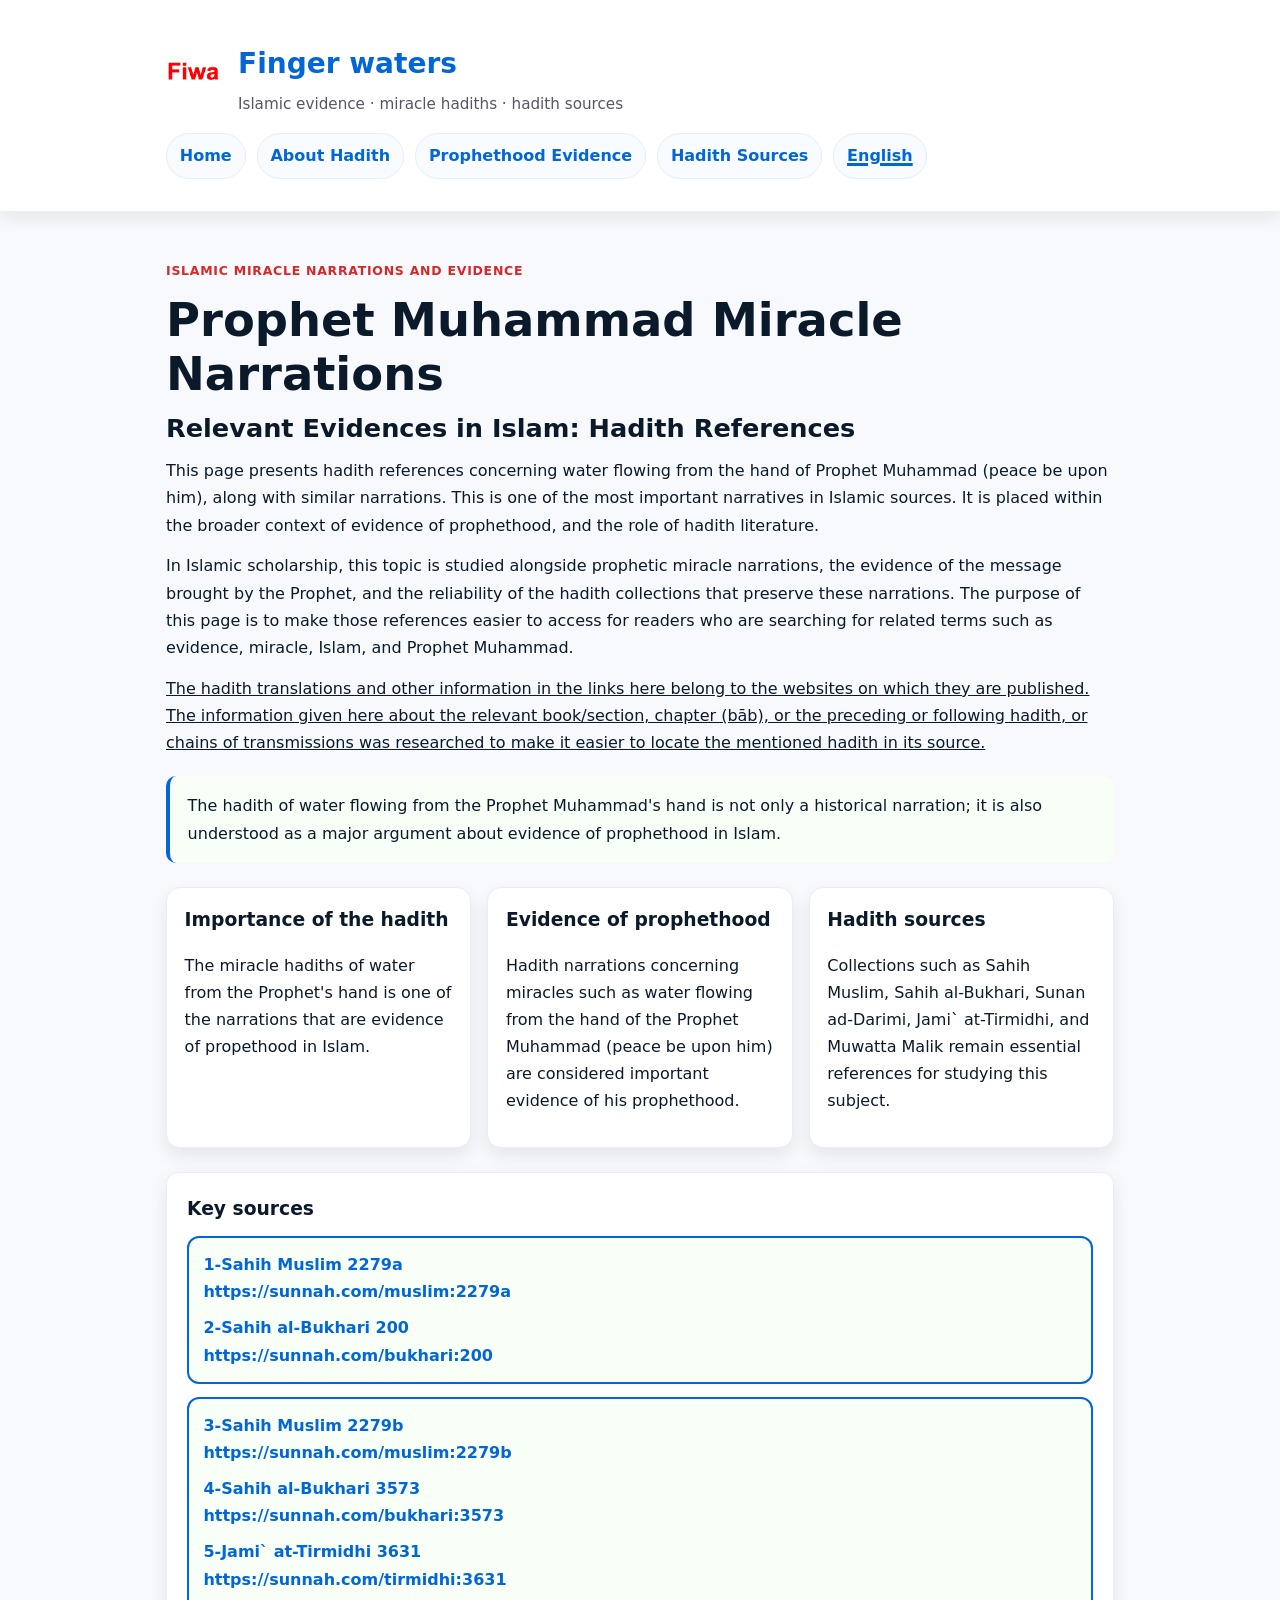
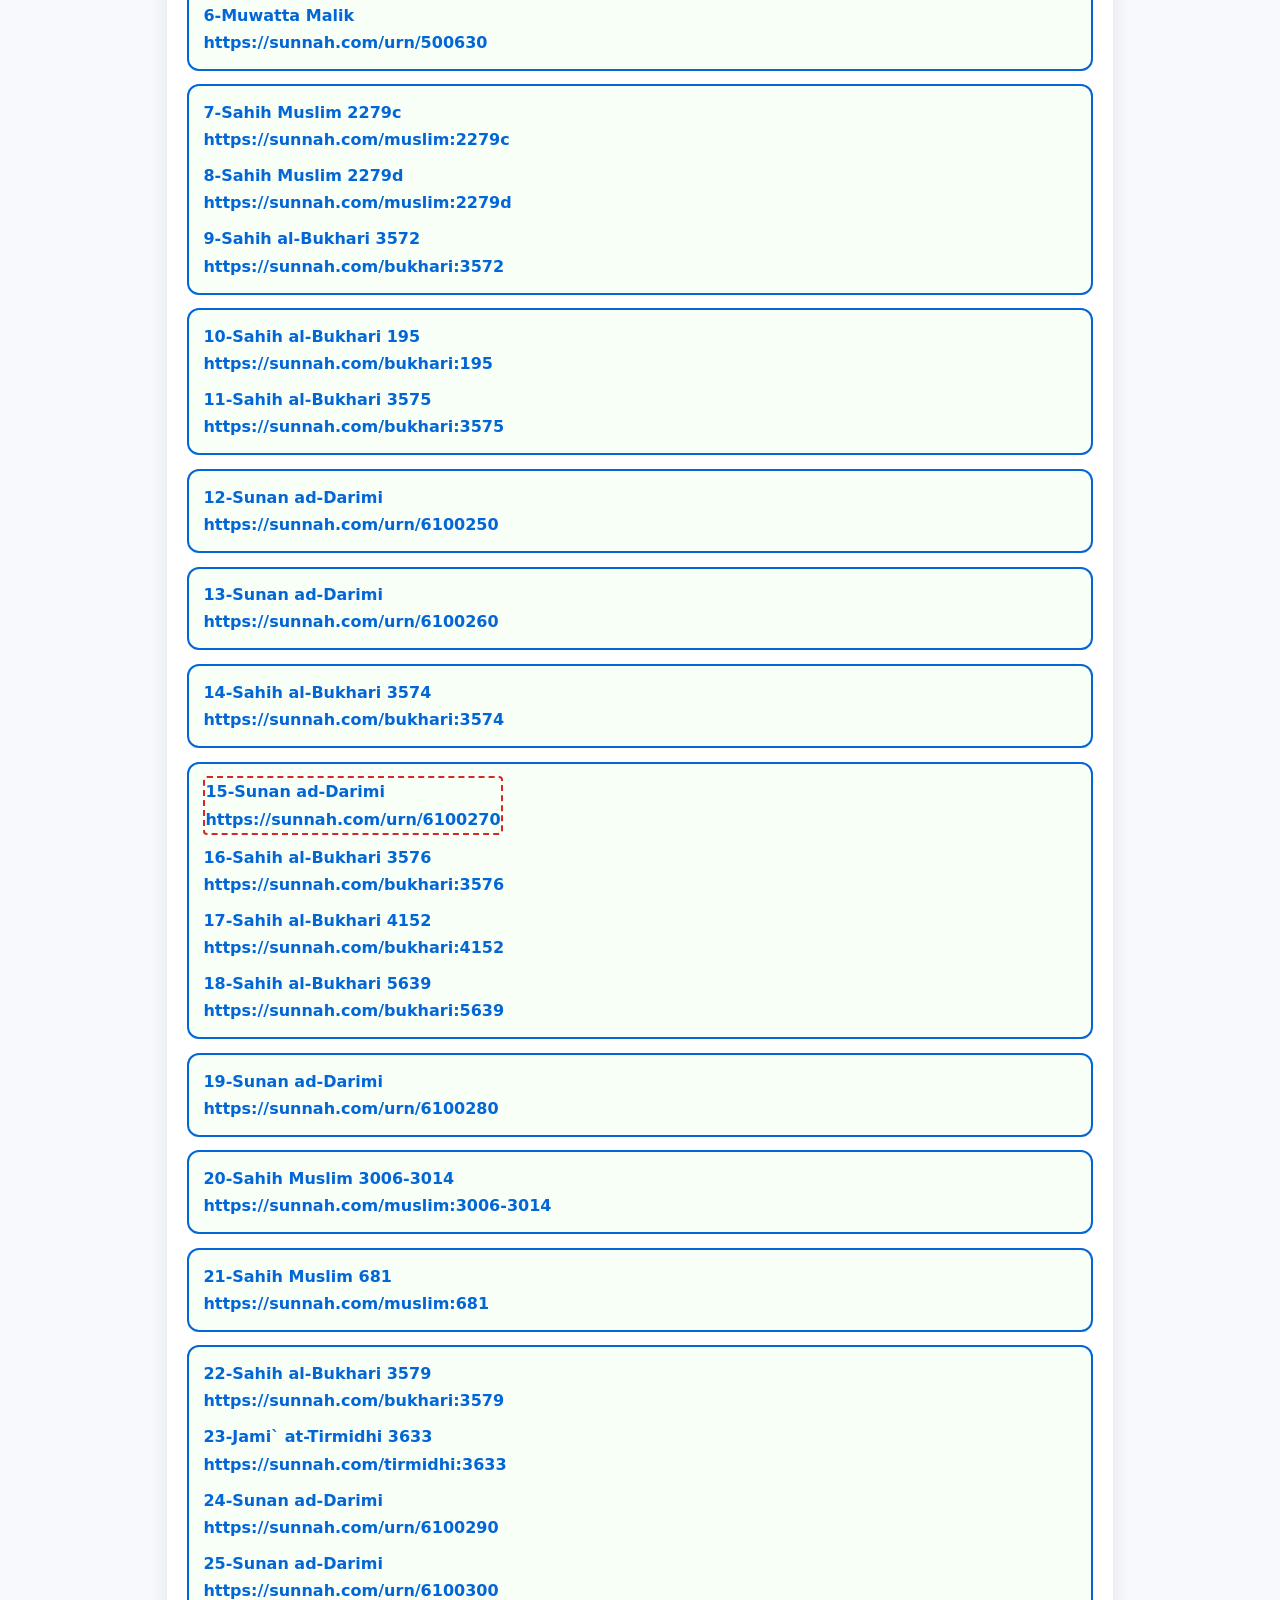
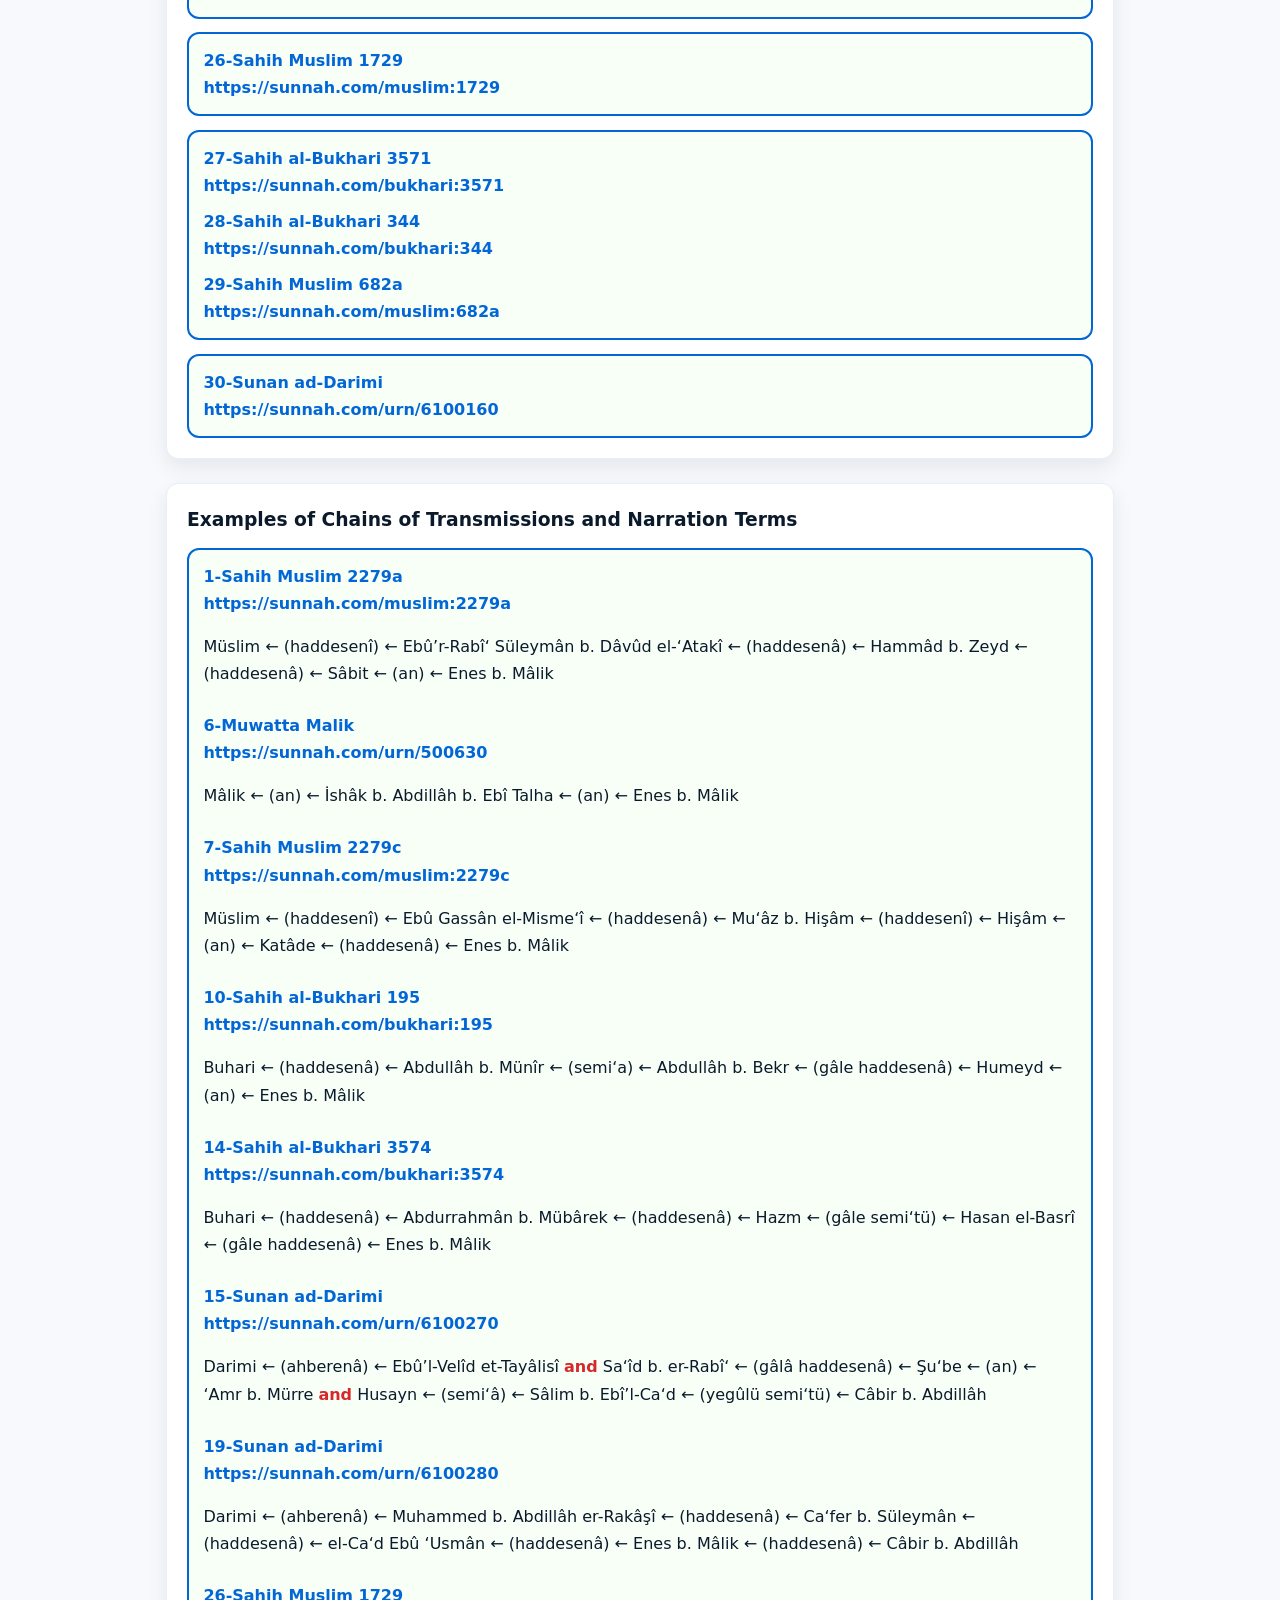
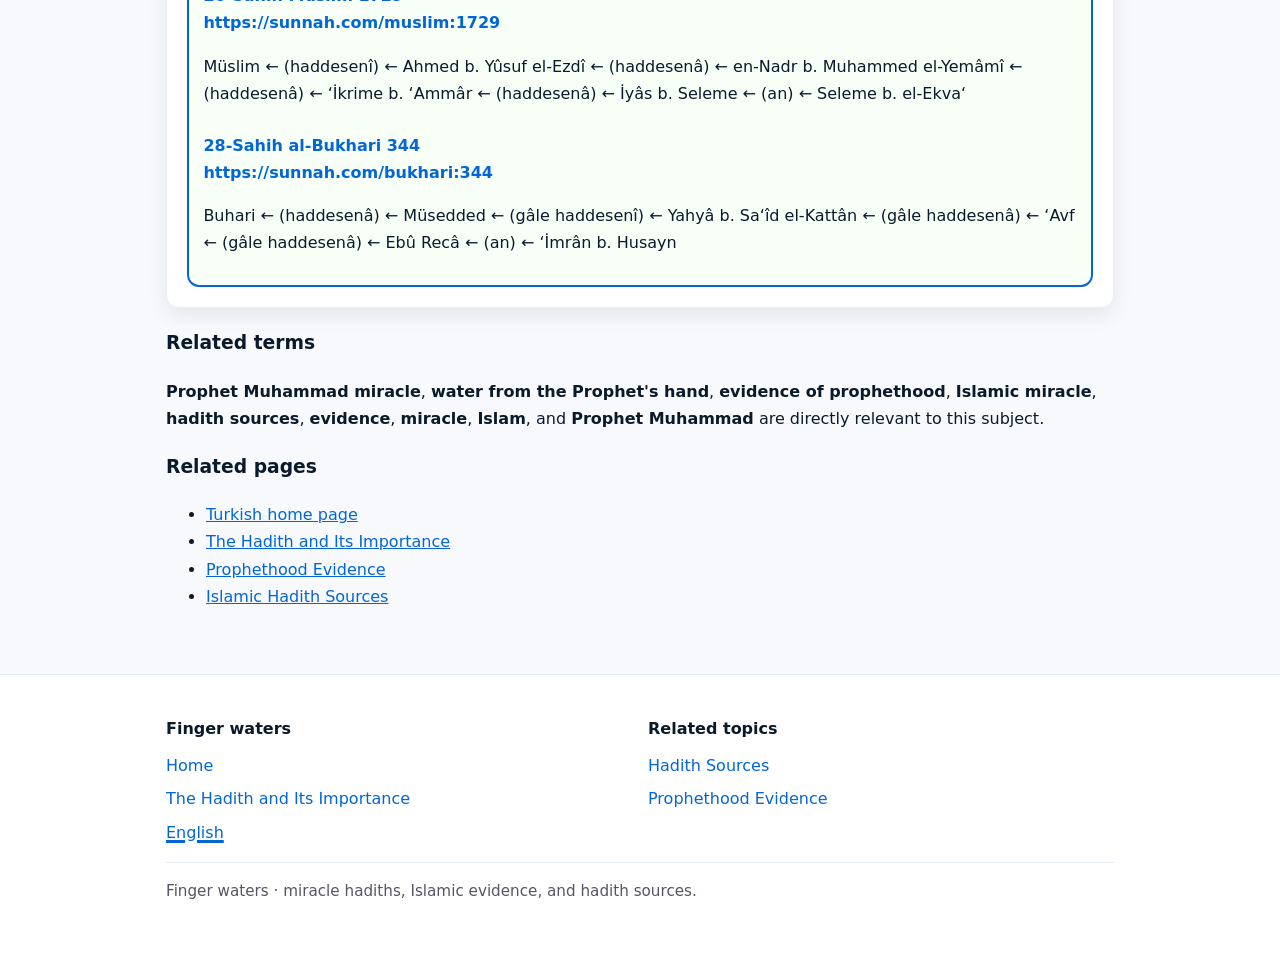
==== english.html @ 540ea3ed "Update Update" ====
<!doctype html>
<html lang="en">
  <head>
    <meta charset="utf-8" />
    <meta name="viewport" content="width=device-width, initial-scale=1" />
    <title>
      Narrations of Prophet Muhammad Miracle | Islamic Evidence and Hadith
      Sources
    </title>
    <meta
      name="description"
      content="Learn about the Prophet Muhammad miracle of water flowing from his hand, the evidence of prophethood in Islam, hadith sources and references."
    />
    <meta
      name="keywords"
      content="Prophet Muhammad miracle, water from the Prophet's hand, evidence of prophethood, Islamic miracle, hadith sources, Islam, evidence, miracle, Prophet Muhammad"
    />
    <meta name="author" content="Finger waters" />
    <meta
      name="robots"
      content="index, follow, max-image-preview:large, max-snippet:-1"
    />
    <meta name="language" content="en" />
    <meta name="theme-color" content="#d62828" />
    <link rel="canonical" href="https://fingerwaters.github.io/english.html" />
    <link
      rel="alternate"
      hreflang="tr"
      href="https://fingerwaters.github.io/"
    />
    <link
      rel="alternate"
      hreflang="en"
      href="https://fingerwaters.github.io/english.html"
    />
    <meta
      property="og:title"
      content="Prophet Muhammad Miracle Narrations | Islamic Evidence and Hadith Sources"
    />
    <meta
      property="og:description"
      content="Explore the hadith references about water flowing from the Prophet Muhammad's hand, its meaning, and its significance as evidence of prophethood in Islam."
    />
    <meta property="og:type" content="website" />
    <meta
      property="og:url"
      content="https://fingerwaters.github.io/english.html"
    />
    <meta
      property="og:image"
      content="https://fingerwaters.github.io/favicon.png"
    />
    <meta property="og:locale" content="en_US" />
    <meta property="og:site_name" content="Finger waters" />
    <meta name="twitter:card" content="summary_large_image" />
    <meta
      name="twitter:title"
      content="Prophet Muhammad Miracle Narrations | Islamic Evidence and Hadith Sources"
    />
    <meta
      name="twitter:description"
      content="The hadith narrations about water flowing from the Prophet Muhammad's hand is an important sign of prophethood and is discussed in major Islamic sources."
    />
    <meta
      name="twitter:image"
      content="https://fingerwaters.github.io/favicon.png"
    />
    <link rel="icon" type="image/png" href="favicon.png" />
    <link rel="stylesheet" href="styles.css" />

    <script type="application/ld+json">
      {
        "@context": "https://schema.org",
        "@type": "WebPage",
        "name": "Prophet Muhammad Miracle Narrations of Water from His Hand",
        "url": "https://fingerwaters.github.io/english.html",
        "description": "A study page on the hadith narrations of water flowing from the Prophet Muhammad's hand and its significance as evidence of prophethood in Islam.",
        "inLanguage": "en",
        "isPartOf": {
          "@type": "WebSite",
          "name": "Finger waters",
          "url": "https://fingerwaters.github.io/"
        }
      }
    </script>
    <script type="application/ld+json">
      {
        "@context": "https://schema.org",
        "@type": "FAQPage",
        "mainEntity": [
          {
            "@type": "Question",
            "name": "What is the hadith about water flowing from the Prophet Muhammad's hand?",
            "acceptedAnswer": {
              "@type": "Answer",
              "text": "It is an important Islamic narration about a miracle through which water appeared from the Prophet Muhammad's hand, often cited as evidence of prophethood."
            }
          },
          {
            "@type": "Question",
            "name": "Why is this miracle narration important in Islam?",
            "acceptedAnswer": {
              "@type": "Answer",
              "text": "This event is considered one of the signs associated with the truth of the Prophet Muhammad's mission, and it is discussed in major hadith collections and Islamic references."
            }
          },
          {
            "@type": "Question",
            "name": "Which sources mention this hadith?",
            "acceptedAnswer": {
              "@type": "Answer",
              "text": "The hadith appears in well-known collections such as Sahih Muslim, Sahih al-Bukhari, Sunan ad-Darimi, Jami at-Tirmidhi, and Muwatta Malik."
            }
          }
        ]
      }
    </script>
  </head>

  <body>
    <header class="site-header">
      <div class="container">
        <div class="brand">
          <a
            href="https://fingerwaters.github.io/"
            aria-label="Finger waters home page"
          >
            <img src="favicon.png" alt="Finger waters logo" class="site-logo" />
          </a>
          <div>
            <h1>Finger waters</h1>
            <p class="tagline">
              Islamic evidence · miracle hadiths · hadith sources
            </p>
          </div>
        </div>
        <nav class="top-nav" aria-label="Main navigation">
          <a href="index.html">Home</a>
          <a href="hadisinonemi.html">About Hadith</a>
          <a href="peygamberlik-delilleri.html">Prophethood Evidence</a>
          <a href="hadis-kaynaklari.html">Hadith Sources</a>
          <a href="english.html">English</a>
        </nav>
      </div>
    </header>

    <main class="container">
      <section class="intro">
        <p class="section-kicker">Islamic miracle narrations and evidence</p>
        <h1>Prophet Muhammad Miracle Narrations</h1>
        <h2>Relevant Evidences in Islam: Hadith References</h2>
        <p>
          This page presents hadith references concerning water flowing from the
          hand of Prophet Muhammad (peace be upon him), along with similar
          narrations. This is one of the most important narratives in Islamic
          sources. It is placed within the broader context of evidence of
          prophethood, and the role of hadith literature.
        </p>
        <p>
          In Islamic scholarship, this topic is studied alongside prophetic
          miracle narrations, the evidence of the message brought by the
          Prophet, and the reliability of the hadith collections that preserve
          these narrations. The purpose of this page is to make those references
          easier to access for readers who are searching for related terms such
          as evidence, miracle, Islam, and Prophet Muhammad.
        </p>
        <p class="disclaimer">
          The hadith translations and other information in the links here belong to the websites on which they are published. The information given
          here about the relevant book/section, chapter (bāb), or the preceding
          or following hadith, or chains of transmissions was researched to make it easier to locate the
          mentioned hadith in its source.
        </p>
      </section>

      <section class="info-box" aria-label="Important note">
        <p>
          The hadith of water flowing from the Prophet Muhammad's hand is not
          only a historical narration; it is also understood as a major argument
          about evidence of prophethood in Islam.
        </p>
      </section>

      <section class="content-grid" aria-label="Summary blocks">
        <article class="info-card">
          <h3>Importance of the hadith</h3>
          <p>
            The miracle hadiths of water from the Prophet's hand is one of the
            narrations that are evidence of propethood in Islam.
          </p>
        </article>
        <article class="info-card">
          <h3>Evidence of prophethood</h3>
          <p>
            Hadith narrations concerning miracles such as water flowing from the
            hand of the Prophet Muhammad (peace be upon him) are considered
            important evidence of his prophethood.
          </p>
        </article>
        <article class="info-card">
          <h3>Hadith sources</h3>
          <p>
            Collections such as Sahih Muslim, Sahih al-Bukhari, Sunan ad-Darimi,
            Jami` at-Tirmidhi, and Muwatta Malik remain essential references for
            studying this subject.
          </p>
        </article>
      </section>

      <section class="resource-links" aria-label="Resource links">
        <h3>Key sources</h3>
        <div class="resource-groups">
          <ul class="resource-group">
            <li>
              <a
                href="https://sunnah.com/muslim:2279a"
                target="_blank"
                rel="noopener noreferrer"
                >1-Sahih Muslim 2279a<br />
                https://sunnah.com/muslim:2279a
              </a>
            </li>
            <li>
              <a
                href="https://sunnah.com/bukhari:200"
                target="_blank"
                rel="noopener noreferrer"
                >2-Sahih al-Bukhari 200<br />
                https://sunnah.com/bukhari:200
              </a>
            </li>
          </ul>

          <ul class="resource-group">
            <li>
              <a
                href="https://sunnah.com/muslim:2279b"
                target="_blank"
                rel="noopener noreferrer"
                >3-Sahih Muslim 2279b<br />
                https://sunnah.com/muslim:2279b
              </a>
            </li>
            <li>
              <a
                href="https://sunnah.com/bukhari:3573"
                target="_blank"
                rel="noopener noreferrer"
                >4-Sahih al-Bukhari 3573<br />
                https://sunnah.com/bukhari:3573
              </a>
            </li>
            <li>
              <a
                href="https://sunnah.com/tirmidhi:3631"
                target="_blank"
                rel="noopener noreferrer"
                >5-Jami` at-Tirmidhi 3631<br />
                https://sunnah.com/tirmidhi:3631
              </a>
            </li>
            <li>
              <a
                href="https://sunnah.com/urn/500630"
                target="_blank"
                rel="noopener noreferrer"
                >6-Muwatta Malik<br />
                https://sunnah.com/urn/500630
              </a>
            </li>
          </ul>

          <ul class="resource-group">
            <li>
              <a
                href="https://sunnah.com/muslim:2279c"
                target="_blank"
                rel="noopener noreferrer"
                >7-Sahih Muslim 2279c<br />
                https://sunnah.com/muslim:2279c
              </a>
            </li>
            <li>
              <a
                href="https://sunnah.com/muslim:2279d"
                target="_blank"
                rel="noopener noreferrer"
                >8-Sahih Muslim 2279d<br />
                https://sunnah.com/muslim:2279d
              </a>
            </li>
            <li>
              <a
                href="https://sunnah.com/bukhari:3572"
                target="_blank"
                rel="noopener noreferrer"
                >9-Sahih al-Bukhari 3572<br />
                https://sunnah.com/bukhari:3572
              </a>
            </li>
          </ul>

          <ul class="resource-group">
            <li>
              <a
                href="https://sunnah.com/bukhari:195"
                target="_blank"
                rel="noopener noreferrer"
                >10-Sahih al-Bukhari 195<br />
                https://sunnah.com/bukhari:195
              </a>
            </li>
            <li>
              <a
                href="https://sunnah.com/bukhari:3575"
                target="_blank"
                rel="noopener noreferrer"
                >11-Sahih al-Bukhari 3575<br />
                https://sunnah.com/bukhari:3575
              </a>
            </li>
          </ul>

          <ul class="resource-group">
            <li>
              <a
                href="https://sunnah.com/urn/6100250"
                target="_blank"
                rel="noopener noreferrer"
                >12-Sunan ad-Darimi<br />
                https://sunnah.com/urn/6100250
              </a>
            </li>
          </ul>

          <ul class="resource-group">
            <li>
              <a
                href="https://sunnah.com/urn/6100260"
                target="_blank"
                rel="noopener noreferrer"
                >13-Sunan ad-Darimi<br />
                https://sunnah.com/urn/6100260
              </a>
            </li>
          </ul>

          <ul class="resource-group">
            <li>
              <a
                href="https://sunnah.com/bukhari:3574"
                target="_blank"
                rel="noopener noreferrer"
                >14-Sahih al-Bukhari 3574<br />
                https://sunnah.com/bukhari:3574
              </a>
            </li>
          </ul>

          <ul class="resource-group">
            <li>
              <a
                class="red-dashed-border"
                href="https://sunnah.com/urn/6100270"
                target="_blank"
                rel="noopener noreferrer"
                >15-Sunan ad-Darimi<br />
                https://sunnah.com/urn/6100270
              </a>
            </li>
            <li>
              <a
                href="https://sunnah.com/bukhari:3576"
                target="_blank"
                rel="noopener noreferrer"
                >16-Sahih al-Bukhari 3576<br />
                https://sunnah.com/bukhari:3576
              </a>
            </li>
            <li>
              <a
                href="https://sunnah.com/bukhari:4152"
                target="_blank"
                rel="noopener noreferrer"
                >17-Sahih al-Bukhari 4152<br />
                https://sunnah.com/bukhari:4152
              </a>
            </li>
            <li>
              <a
                href="https://sunnah.com/bukhari:5639"
                target="_blank"
                rel="noopener noreferrer"
                >18-Sahih al-Bukhari 5639<br />
                https://sunnah.com/bukhari:5639
              </a>
            </li>
          </ul>
          
          <ul class="resource-group">
            <li>
              <a
                href="https://sunnah.com/urn/6100280"
                target="_blank"
                rel="noopener noreferrer"
                >19-Sunan ad-Darimi<br />
                https://sunnah.com/urn/6100280
              </a>
            </li>
          </ul>

          <ul class="resource-group">
            <li>
              <a
                href="https://sunnah.com/muslim/55"
                target="_blank"
                rel="noopener noreferrer"
                >20-Sahih Muslim 3006-3014<br />
                https://sunnah.com/muslim:3006-3014
              </a>
            </li>
          </ul>

          <ul class="resource-group">
            <li>
              <a
                href="https://sunnah.com/muslim:681"
                target="_blank"
                rel="noopener noreferrer"
                >21-Sahih Muslim 681<br />
                https://sunnah.com/muslim:681
              </a>
            </li>
          </ul>

          <ul class="resource-group">
            <li>
              <a
                href="https://sunnah.com/bukhari:3579"
                target="_blank"
                rel="noopener noreferrer"
                >22-Sahih al-Bukhari 3579<br />
                https://sunnah.com/bukhari:3579
              </a>
            </li>
            <li>
              <a
                href="https://sunnah.com/tirmidhi:3633"
                target="_blank"
                rel="noopener noreferrer"
                >23-Jami` at-Tirmidhi 3633<br />
                https://sunnah.com/tirmidhi:3633
              </a>
            </li>
            <li>
              <a
                href="https://sunnah.com/urn/6100290"
                target="_blank"
                rel="noopener noreferrer"
                >24-Sunan ad-Darimi<br />
                https://sunnah.com/urn/6100290
              </a>
            </li>
            <li>
              <a
                href="https://sunnah.com/urn/6100300"
                target="_blank"
                rel="noopener noreferrer"
                >25-Sunan ad-Darimi<br />
                https://sunnah.com/urn/6100300
              </a>
            </li>
          </ul>

          <ul class="resource-group">
            <li>
              <a
                href="https://sunnah.com/muslim:1729"
                target="_blank"
                rel="noopener noreferrer"
                >26-Sahih Muslim 1729<br />
                https://sunnah.com/muslim:1729
              </a>
            </li>
          </ul>

          <ul class="resource-group">
            <li>
              <a
                href="https://sunnah.com/bukhari:3571"
                target="_blank"
                rel="noopener noreferrer"
                >27-Sahih al-Bukhari 3571<br />
                https://sunnah.com/bukhari:3571
              </a>
            </li>
            <li>
              <a
                href="https://sunnah.com/bukhari:344"
                target="_blank"
                rel="noopener noreferrer"
                >28-Sahih al-Bukhari 344<br />
                https://sunnah.com/bukhari:344
              </a>
            </li>
            <li>
              <a
                href="https://sunnah.com/muslim:682a"
                target="_blank"
                rel="noopener noreferrer"
                >29-Sahih Muslim 682a<br />
                https://sunnah.com/muslim:682a
              </a>
            </li>
          </ul>

          <ul class="resource-group">
            <li>
              <a
                href="https://sunnah.com/urn/6100160"
                target="_blank"
                rel="noopener noreferrer"
                >30-Sunan ad-Darimi<br />
                https://sunnah.com/urn/6100160
              </a>
            </li>
          </ul>
        </div>
      </section>

      <section
        class="resource-links"
        aria-label="Examples of Chains of Transmissions and Narration Terms"
      >
        <h3>Examples of Chains of Transmissions and Narration Terms</h3>
        <div class="resource-groups">
          <ul class="resource-group">
            <li>
              <a
                href="https://sunnah.com/muslim:2279a"
                target="_blank"
                rel="noopener noreferrer"
                >1-Sahih Muslim 2279a<br />
                https://sunnah.com/muslim:2279a
              </a>
              <p>
                Müslim ← (haddesenî) ← Ebû’r-Rabî‘ Süleymân b. Dâvûd el-‘Atakî
                ← (haddesenâ) ← Hammâd b. Zeyd ← (haddesenâ) ← Sâbit ← (an) ←
                Enes b. Mâlik
              </p>
            </li>
            <li>
              <a
                href="https://sunnah.com/urn/500630"
                target="_blank"
                rel="noopener noreferrer"
                >6-Muwatta Malik<br />
                https://sunnah.com/urn/500630
              </a>
              <p>
                Mâlik ← (an) ← İshâk b. Abdillâh b. Ebî Talha ← (an) ← Enes b. Mâlik
              </p>
            </li>
            <li>
              <a
                href="https://sunnah.com/muslim:2279c"
                target="_blank"
                rel="noopener noreferrer"
                >7-Sahih Muslim 2279c<br />
                https://sunnah.com/muslim:2279c
              </a>
              <p>
                Müslim ← (haddesenî) ← Ebû Gassân el-Misme‘î ← (haddesenâ) ← Mu‘âz b. Hişâm ← (haddesenî) ← Hişâm ← (an) ← Katâde ← (haddesenâ) ← Enes b. Mâlik
              </p>
            </li>
            <li>
              <a
                href="https://sunnah.com/bukhari:195"
                target="_blank"
                rel="noopener noreferrer"
                >10-Sahih al-Bukhari 195<br />
                https://sunnah.com/bukhari:195
              </a>
              <p>
                Buhari ← (haddesenâ) ← Abdullâh b. Münîr ← (semi‘a) ← Abdullâh b. Bekr ← (gâle haddesenâ) ← Humeyd ← (an) ← Enes b. Mâlik
              </p>
            </li>
            <li>
              <a
                href="https://sunnah.com/bukhari:3574"
                target="_blank"
                rel="noopener noreferrer"
                >14-Sahih al-Bukhari 3574<br />
                https://sunnah.com/bukhari:3574
              </a>
              <p>
                Buhari ← (haddesenâ) ← Abdurrahmân b. Mübârek ← (haddesenâ) ← Hazm ← (gâle semi‘tü) ← Hasan el-Basrî ← (gâle haddesenâ) ← Enes b. Mâlik
              </p>
            </li>
            <li>
              <a
                href="https://sunnah.com/urn/6100270"
                target="_blank"
                rel="noopener noreferrer"
                >15-Sunan ad-Darimi<br />
                https://sunnah.com/urn/6100270
              </a>
              <p>
                Darimi ← (ahberenâ) ← Ebû’l-Velîd et-Tayâlisî
                <strong class="conjunction">and</strong> Sa‘îd b. er-Rabî‘ ←
                (gâlâ haddesenâ) ← Şu‘be ← (an) ← ‘Amr b. Mürre
                <strong class="conjunction">and</strong> Husayn ← (semi‘â) ←
                Sâlim b. Ebî’l-Ca‘d ← (yegûlü semi‘tü) ← Câbir b. Abdillâh
              </p>
            </li>
            <li>
              <a
                href="https://sunnah.com/urn/6100280"
                target="_blank"
                rel="noopener noreferrer"
                >19-Sunan ad-Darimi<br />
                https://sunnah.com/urn/6100280
              </a>
              <p>
                Darimi ← (ahberenâ) ← Muhammed b. Abdillâh er-Rakâşî ← (haddesenâ) ← Ca‘fer b. Süleymân ← (haddesenâ) ← el-Ca‘d Ebû ‘Usmân ← (haddesenâ) ← Enes b. Mâlik ← (haddesenâ) ← Câbir b. Abdillâh
              </p>
            </li>
            <li>
              <a
                href="https://sunnah.com/muslim:1729"
                target="_blank"
                rel="noopener noreferrer"
                >26-Sahih Muslim 1729<br />
                https://sunnah.com/muslim:1729
              </a>
              <p>
                Müslim ← (haddesenî) ← Ahmed b. Yûsuf el-Ezdî ← (haddesenâ) ← en-Nadr b. Muhammed el-Yemâmî ← (haddesenâ) ← ‘İkrime b. ‘Ammâr ← (haddesenâ) ← İyâs b. Seleme ← (an) ← Seleme b. el-Ekva‘
              </p>
            </li>
            <li>
              <a
                href="https://sunnah.com/bukhari:344"
                target="_blank"
                rel="noopener noreferrer"
                >28-Sahih al-Bukhari 344<br />
                https://sunnah.com/bukhari:344
              </a>
              <p>
                Buhari ← (haddesenâ) ← Müsedded ← (gâle haddesenî) ← Yahyâ b. Sa‘îd el-Kattân ← (gâle haddesenâ) ← ‘Avf ← (gâle haddesenâ) ← Ebû Recâ ← (an) ← ‘İmrân b. Husayn
              </p>
            </li>
          </ul>
        </div>
      </section>

      <section class="seo-content" aria-label="Related concepts">
        <h3>Related terms</h3>
        <p>
          <strong>Prophet Muhammad miracle</strong>,
          <strong>water from the Prophet's hand</strong>,
          <strong>evidence of prophethood</strong>,
          <strong>Islamic miracle</strong>, <strong>hadith sources</strong>,
          <strong>evidence</strong>, <strong>miracle</strong>,
          <strong>Islam</strong>, and <strong>Prophet Muhammad</strong> are
          directly relevant to this subject.
        </p>
      </section>

      <section class="seo-content" aria-label="Related content pages">
        <h3>Related pages</h3>
        <ul class="page-links">
          <li><a href="index.html">Turkish home page</a></li>
          <li><a href="hadisinonemi.html">The Hadith and Its Importance</a></li>
          <li>
            <a href="peygamberlik-delilleri.html">Prophethood Evidence</a>
          </li>
          <li><a href="hadis-kaynaklari.html">Islamic Hadith Sources</a></li>
        </ul>
      </section>
    </main>

    <footer class="site-footer">
      <div class="container">
        <div class="footer-grid">
          <div>
            <h4>Finger waters</h4>
            <ul>
              <li><a href="index.html">Home</a></li>
              <li>
                <a href="hadisinonemi.html">The Hadith and Its Importance</a>
              </li>
              <li><a href="english.html">English</a></li>
            </ul>
          </div>
          <div>
            <h4>Related topics</h4>
            <ul>
              <li><a href="hadis-kaynaklari.html">Hadith Sources</a></li>
              <li>
                <a href="peygamberlik-delilleri.html">Prophethood Evidence</a>
              </li>
            </ul>
          </div>
        </div>
        <div class="copyright">
          Finger waters · miracle hadiths, Islamic evidence, and hadith sources.
        </div>
      </div>
    </footer>
  </body>
</html>
---- styles.css ----
:root {
  --bg: #f7f9fc;
  --accent: #0366d6;
  --text: #0b1a2b;
  --muted: #556;
  --panel: #ffffff;
  --soft-red: #fff7f7;
  --soft-green: #f7fff7;
  --border: #e6eef7;
  --red: #d62828;
  --shadow: rgba(11, 26, 43, 0.08);
}

* { box-sizing: border-box; }

html { scroll-behavior: smooth; }

body {
  font-family: system-ui, -apple-system, "Segoe UI", Roboto, "Helvetica Neue", Arial, sans-serif;
  margin: 0;
  color: var(--text);
  background: var(--bg);
  line-height: 1.7;
}

a { color: var(--accent); }

img { max-width: 100%; }

.container {
  max-width: 980px;
  margin: 0 auto;
  padding: 1rem;
}

.site-header {
  background: var(--panel);
  border-bottom: 1px solid var(--border);
  padding: 1.5rem 0 1rem;
  box-shadow: 0 6px 18px var(--shadow);
}

.brand {
  display: flex;
  align-items: center;
  gap: 1rem;
}

.site-logo {
  width: 56px;
  height: 56px;
  object-fit: contain;
  border-radius: 12px;
}

.site-header h1 {
  margin: 0;
  font-size: 1.75rem;
  color: var(--accent);
}

.tagline {
  margin: 0.25rem 0 0;
  color: var(--muted);
  font-size: 0.95rem;
}

.top-nav {
  display: flex;
  flex-wrap: wrap;
  gap: 0.7rem;
  margin-top: 1rem;
}

.top-nav a {
  display: inline-block;
  text-decoration: none;
  font-weight: 600;
  padding: 0.5rem 0.8rem;
  border: 1px solid var(--border);
  border-radius: 999px;
  background: #f8fbff;
}

.top-nav a:hover {
  background: #eef5ff;
}

.intro {
  margin: 2rem 0 1.25rem;
}

.section-kicker {
  margin: 0 0 0.75rem;
  color: var(--red);
  font-weight: 700;
  letter-spacing: 0.06em;
  font-size: 0.78rem;
  text-transform: uppercase;
}

.intro h1 {
  margin: 0 0 0.6rem;
  font-size: clamp(2rem, 4vw, 2.9rem);
  line-height: 1.15;
}

.intro h2 {
  margin: 0 0 0.75rem;
  font-size: clamp(1.2rem, 2vw, 1.8rem);
  line-height: 1.35;
}

.intro p {
  margin: 0 0 0.85rem;
}

.content-grid {
  display: grid;
  grid-template-columns: repeat(auto-fit, minmax(220px, 1fr));
  gap: 1rem;
  margin: 1.5rem 0;
}

.info-card {
  background: var(--panel);
  border: 1px solid var(--border);
  border-radius: 14px;
  padding: 1rem 1.1rem;
  box-shadow: 0 8px 18px var(--shadow);
}

.info-card h3 {
  margin-top: 0;
  margin-bottom: 0.6rem;
}

.info-box {
  margin: 1.25rem 0;
  padding: 1rem 1.1rem;
  border-left: 4px solid var(--accent);
  background: var(--soft-green);
  border-radius: 10px;
}

.info-box p { margin: 0; }

.resource-links {
  margin-top: 1.5rem;
  padding: 1.25rem;
  border: 1px solid var(--border);
  border-radius: 12px;
  background: var(--panel);
  box-shadow: 0 8px 20px var(--shadow);
}

.resource-links h3 {
  margin-top: 0;
  margin-bottom: 0.75rem;
}

.resource-links .resource-groups {
  display: flex;
  flex-direction: column;
  gap: 0.85rem;
}

.resource-links .resource-group {
  list-style: none;
  padding: 0.8rem 0.9rem;
  margin: 0;
  border: 2px solid var(--accent);
  border-radius: 12px;
  background: var(--soft-green);
  display: flex;
  flex-direction: column;
  gap: 0.55rem;
}

.resource-links .resource-group li { margin: 0; padding: 0; }

.resource-links a {
  display: inline-block;
  color: var(--accent);
  text-decoration: none;
  font-weight: 600;
}

.resource-links a:hover {
  text-decoration: underline;
}

.conjunction {
  color: var(--red);
  font-weight: 700;
}

.related-links {
  margin-top: 2rem;
}

.related-links h3 {
  margin-top: 0;
  margin-bottom: 0.75rem;
}

.link-list {
  display: flex;
  flex-wrap: wrap;
  gap: 0.75rem;
}

.link-list a {
  display: inline-block;
  padding: 0.5rem 0.9rem;
  border: 1px solid var(--border);
  border-radius: 999px;
  text-decoration: none;
  font-weight: 600;
  background: #f8fbff;
}

.link-list a:hover {
  background: #eef5ff;
}

.site-footer {
  margin-top: 2rem;
  padding: 1.5rem 0 2.5rem;
  border-top: 1px solid var(--border);
  background: #fff;
}

.site-footer .footer-grid {
  display: grid;
  grid-template-columns: repeat(auto-fit, minmax(180px, 1fr));
  gap: 1rem;
}

.site-footer h4 {
  margin: 0 0 0.6rem;
}

.site-footer ul {
  list-style: none;
  padding: 0;
  margin: 0;
  display: flex;
  flex-direction: column;
  gap: 0.4rem;
}

.site-footer a {
  text-decoration: none;
  color: var(--accent);
}

.site-footer a:hover {
  text-decoration: underline;
}

.site-footer .copyright {
  margin-top: 1rem;
  padding-top: 1rem;
  border-top: 1px solid var(--border);
  color: var(--muted);
  font-size: 0.95rem;
}

.content-page {
  max-width: 900px;
  margin: 0 auto;
  padding: 1.25rem 1rem 3rem;
}

.content-page .article {
  background: var(--panel);
  border: 1px solid var(--border);
  border-radius: 16px;
  padding: 1.5rem;
  box-shadow: 0 8px 24px rgba(13, 24, 44, 0.04);
}

.content-page h1 {
  margin-top: 0;
  font-size: clamp(2rem, 4vw, 2.7rem);
  line-height: 1.2;
}

.content-page h2 {
  font-size: clamp(1.3rem, 2vw, 1.8rem);
  margin-top: 1.5rem;
}

.content-page p,
.content-page li {
  color: #243244;
  line-height: 1.8;
}

.content-page .meta {
  margin: 0 0 1rem;
  color: #556;
}

.content-page .back-link {
  display: inline-block;
  margin-top: 1rem;
  color: var(--accent);
  font-weight: 700;
  text-decoration: none;
}

.content-page .back-link:hover {
  text-decoration: underline;
}

.content-page .keywords {
  background: var(--soft-green);
  border: 1px solid var(--accent);
  border-radius: 12px;
  padding: 0.9rem 1rem;
  margin: 1rem 0 0;
}

.content-page .keywords strong {
  color: var(--accent);
}

.content-page .related-links {
  display: flex;
  flex-wrap: wrap;
  gap: 0.75rem;
  margin-top: 1rem;
}

.content-page .related-links a {
  display: inline-block;
  padding: 0.45rem 0.8rem;
  border: 1px solid var(--border);
  background: #f8fbff;
  border-radius: 999px;
  text-decoration: none;
  font-weight: 600;
}

.content-page .related-links a:hover {
  background: #eef5ff;
}

@media (max-width: 640px) {
  .brand {
    align-items: flex-start;
  }

  .site-header h1 {
    font-size: 1.45rem;
  }

  .content-page .article,
  .resource-links {
    padding: 1rem;
  }
}

a[href="english.html"] {
    text-decoration: underline;
    text-decoration-thickness: 3px;
}

p.disclaimer {
  text-decoration: underline;
}

.red-dashed-border {
  border: 2px dashed var(--red);
  border-radius: 4px;
}
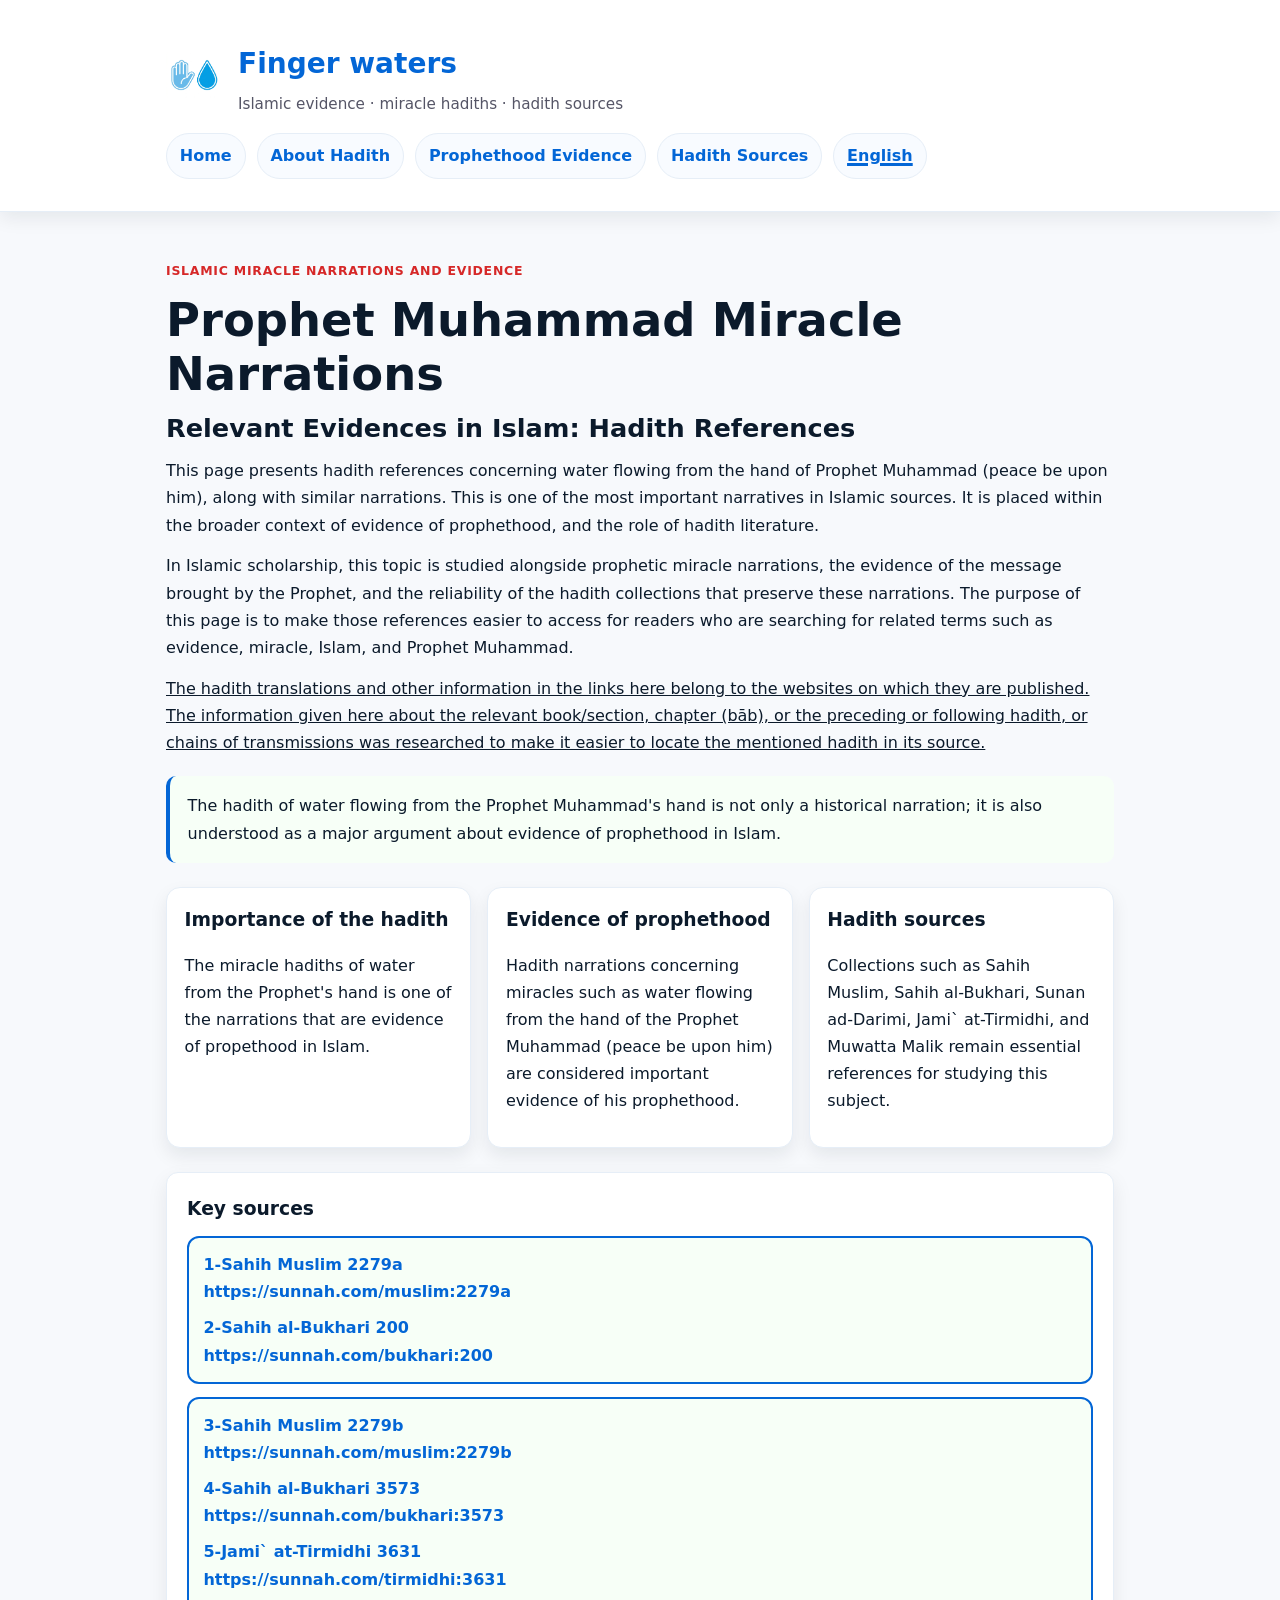
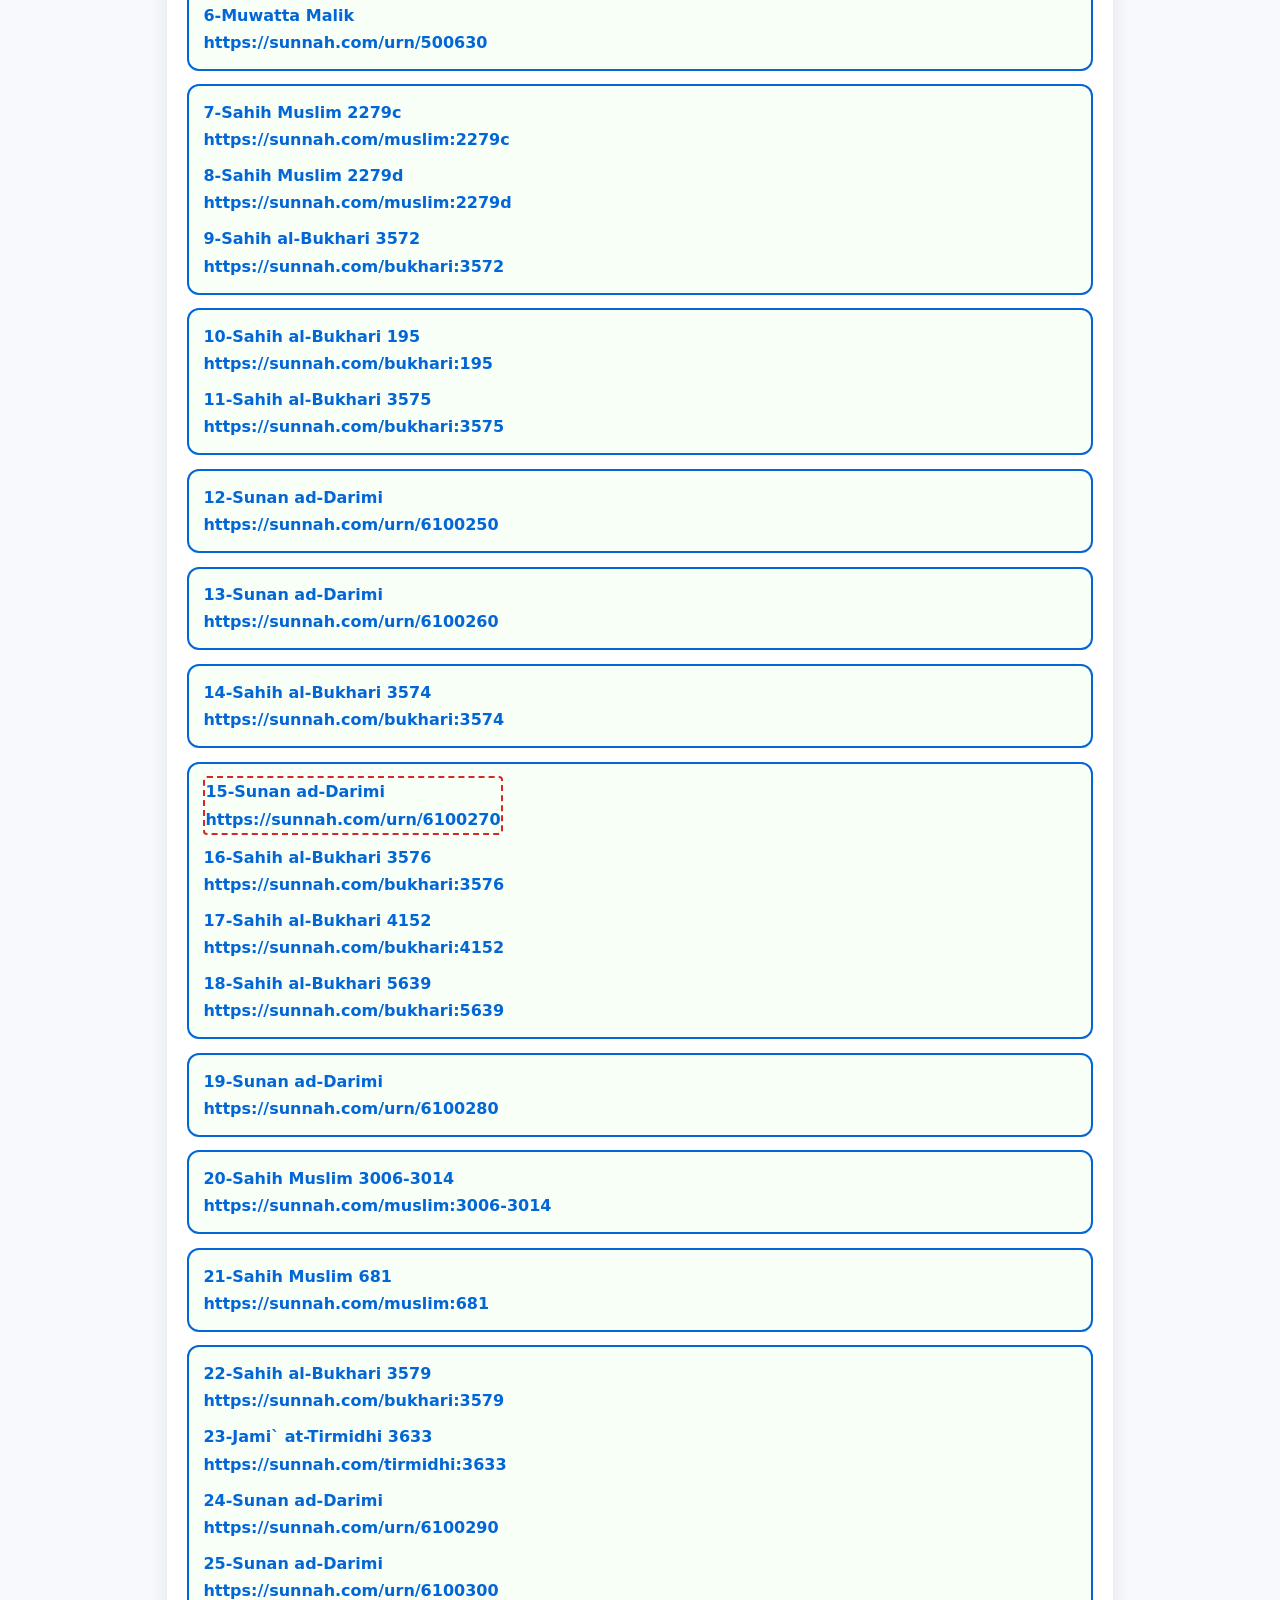
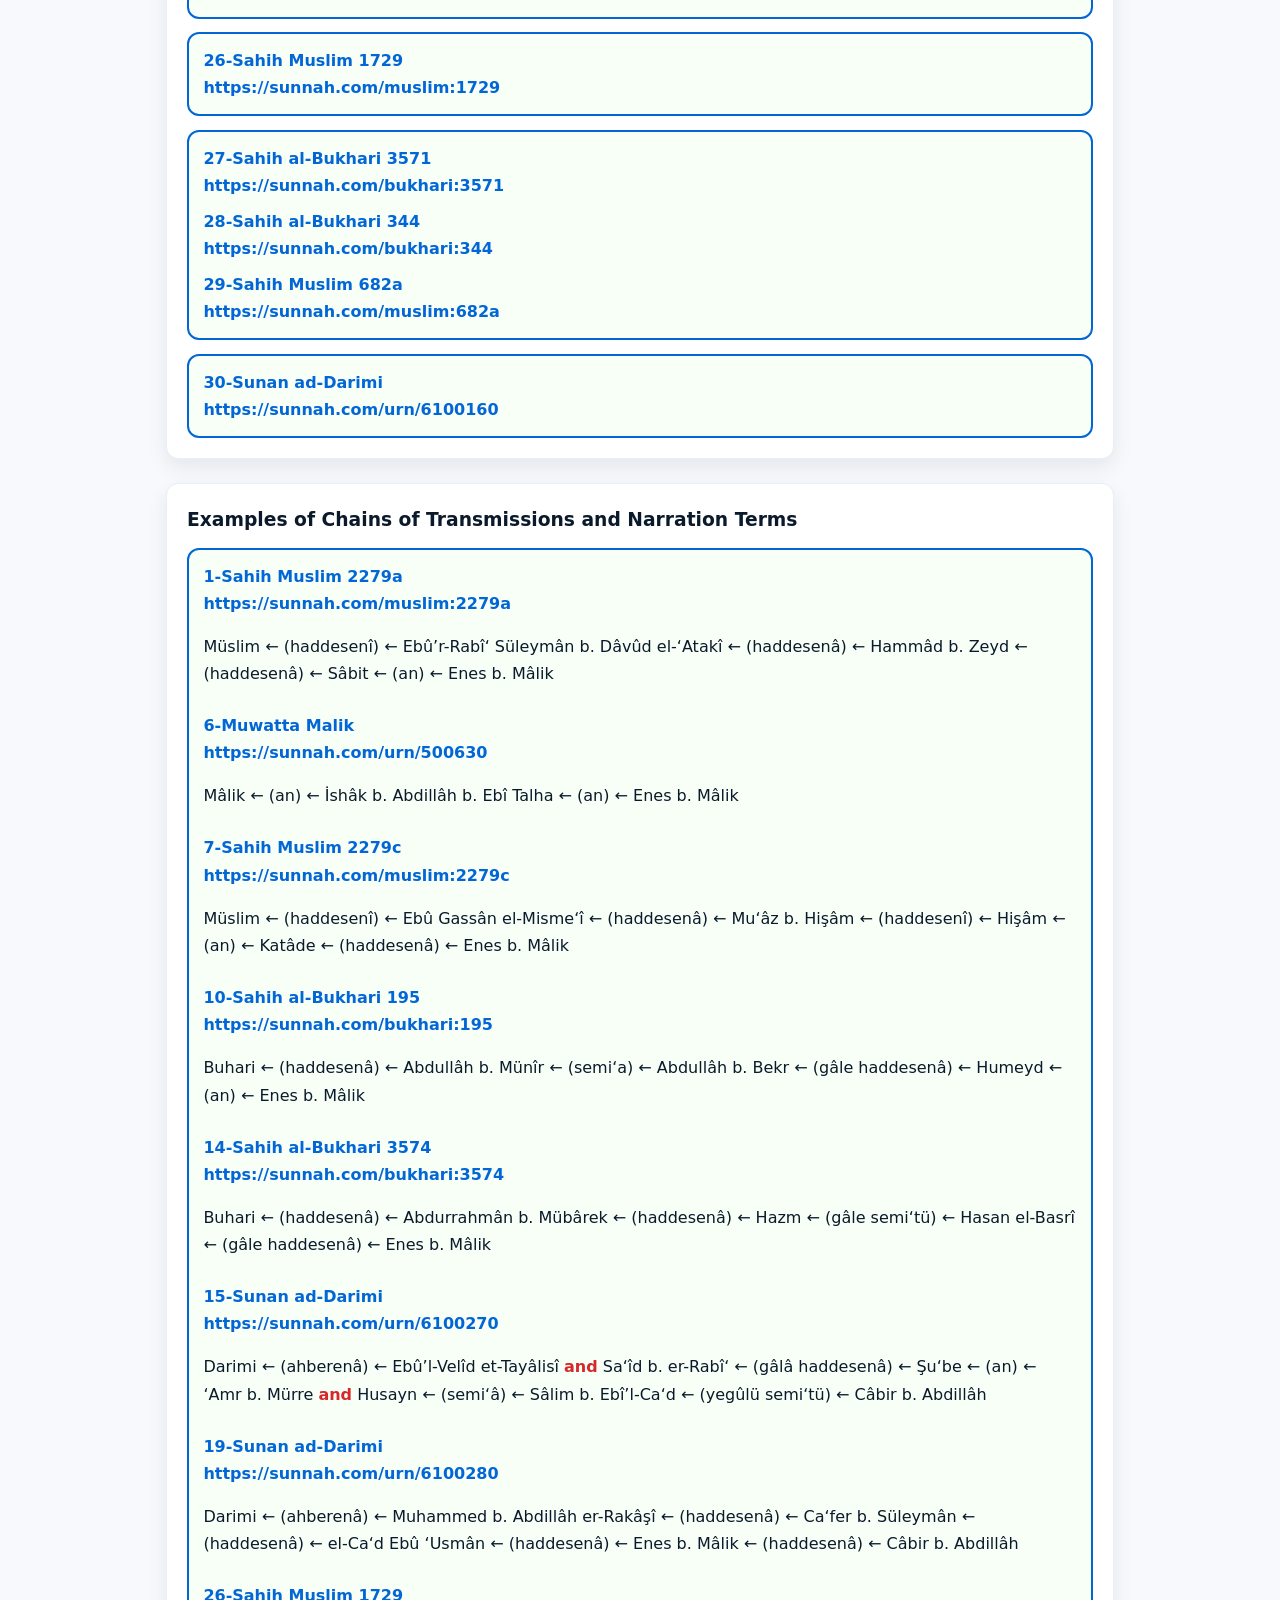
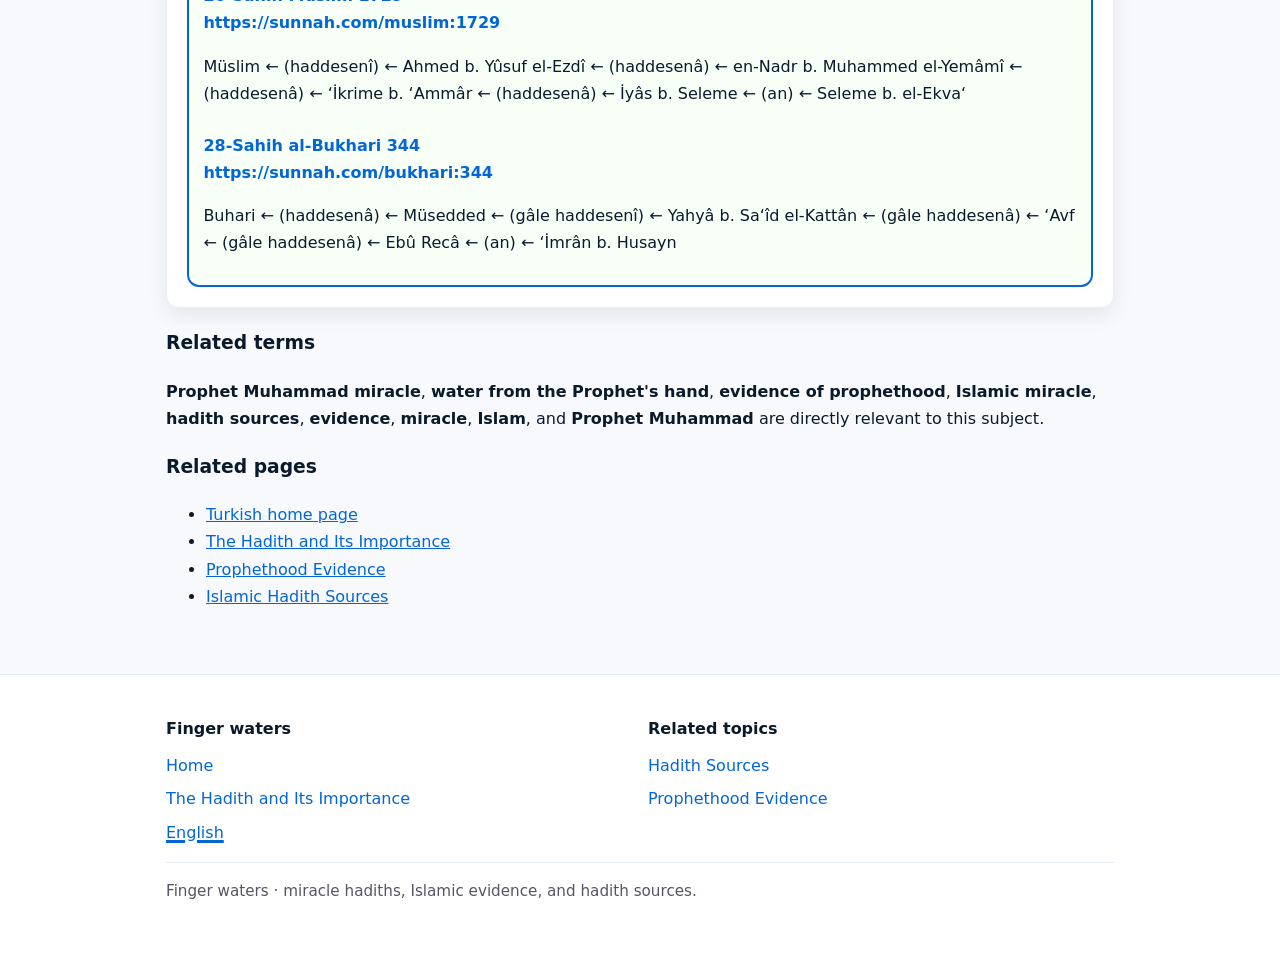
==== commit 9940728c: "Update Update" ====
--- a/english.html
+++ b/english.html
@@ -23,16 +23,9 @@
     <meta name="language" content="en" />
     <meta name="theme-color" content="#d62828" />
     <link rel="canonical" href="https://fingerwaters.github.io/english.html" />
-    <link
-      rel="alternate"
-      hreflang="tr"
-      href="https://fingerwaters.github.io/"
-    />
-    <link
-      rel="alternate"
-      hreflang="en"
-      href="https://fingerwaters.github.io/english.html"
-    />
+    <link rel="alternate" hreflang="tr" href="https://fingerwaters.github.io/">
+    <link rel="alternate" hreflang="en" href="https://fingerwaters.github.io/english.html">
+    <link rel="alternate" hreflang="x-default" href="https://fingerwaters.github.io/">
     <meta
       property="og:title"
       content="Prophet Muhammad Miracle Narrations | Islamic Evidence and Hadith Sources"
@@ -48,7 +41,7 @@
     />
     <meta
       property="og:image"
-      content="https://fingerwaters.github.io/favicon.png"
+      content="https://fingerwaters.github.io/favicon.png?v=2"
     />
     <meta property="og:locale" content="en_US" />
     <meta property="og:site_name" content="Finger waters" />
